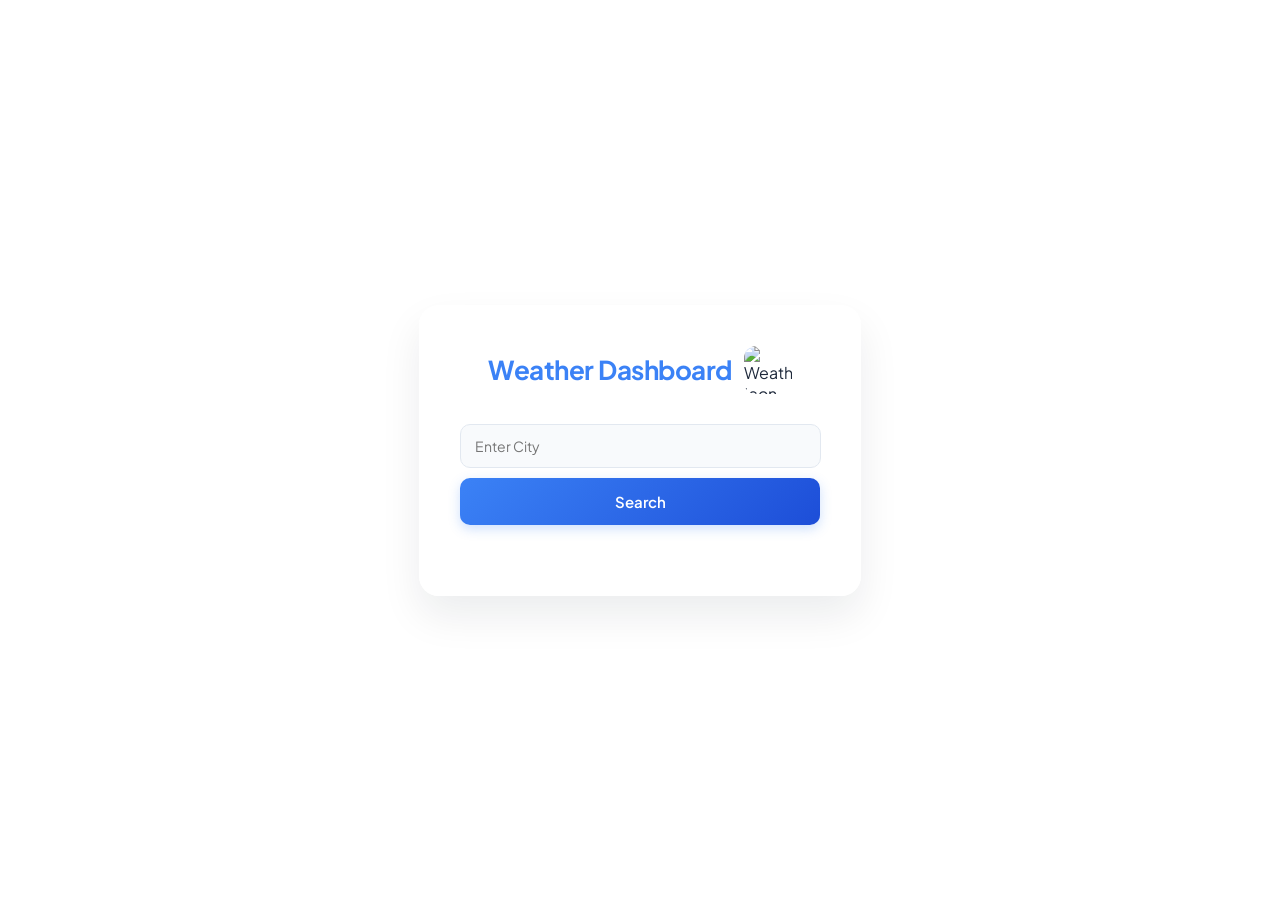
==== project/dashboard.html @ 0641251a "Initial commit" ====
<!DOCTYPE html>
<html lang="en">
<head>
    <meta charset="UTF-8">
    <meta name="viewport" content="width=device-width, initial-scale=1.0">
    <title>Weather Dashboard</title>
    <link rel="stylesheet" href="style.css">
</head>
<body>

    <div class="dashboard-box">
        <div class="header-container">
            <h1>Weather Dashboard</h1>
            <img src="https://i.pinimg.com/originals/f5/f6/1a/f5f61ad8eae60541eae8c61182190db2.jpg" alt="Weather Icon" class="header-icon">
        </div>
        
        <!-- Input section for entering city name -->
        <div class="search-section">
            <input type="text" id="cityInput" placeholder="Enter City">
            <button id="searchButton">Search</button>
        </div>
        
        <!-- Results container where weather info will be shown -->
        <div id="weatherInfo">
            <!-- This will be filled by JavaScript -->
        </div>
    </div>

    <script src="dashboard.js"></script>
</body>
</html>
---- project/style.css ----
@import url('https://fonts.googleapis.com/css2?family=Plus+Jakarta+Sans:wght@400;500;600;700&display=swap');


body {
    font-family: 'Plus Jakarta Sans', sans-serif;
    background-image: url('https://images.wallpapersden.com/image/download/cloudy-mountains-4k_bGZtZWaUmZqaraWkpJRobWllrWdma2U.jpg');
    background-size: cover;
    background-position: center;
    background-repeat: no-repeat;
    background-attachment: fixed;
    color: #1e293b;
    margin: 0;
    padding: 0;
    min-height: 100vh;
    display: flex;
    justify-content: center;
    align-items: center;
}


.login-box, .dashboard-box {
    background-color: rgba(255, 255, 255, 0.95);
    border: 1px solid rgba(255, 255, 255, 0.8);
    border-radius: 20px; /* Highly rounded corners */
    padding: 40px;
    width: 360px;
    box-shadow: 0 20px 40px rgba(15, 23, 42, 0.08); /* Soft dark shadow */
    backdrop-filter: blur(10px);
}


/* Container for header image + text */
.header-container {
    display: flex;
    align-items: center;
    justify-content: center;
    margin-bottom: 30px;
    gap: 12px;
}

/* Icon next to header */
.header-icon {
    width: 48px;
    height: 48px;
    object-fit: cover;
    border-radius: 12px;
}

/* Color for headings */
h1 {
    color: #3b82f6; /* Beautiful light blue/indigo heading */
    margin: 0;
    font-size: 26px;
    font-weight: 700;
    letter-spacing: -0.5px;
}


.form-group {
    margin-bottom: 20px;
}

label {
    display: block;
    margin-bottom: 8px;
    font-weight: 600;
    font-size: 13px;
    color: #64748b;
    text-transform: uppercase;
    letter-spacing: 0.5px;
}

input {
    width: 92%;
    padding: 12px 14px;
    border: 1.5px solid #e2e8f0;
    border-radius: 10px;
    font-family: inherit;
    font-size: 14px;
    color: #0f172a;
    background-color: #f8fafc;
    transition: all 0.25s ease;
}


input:focus {
    border-color: #3b82f6;
    background-color: #ffffff;
    outline: none;
    box-shadow: 0 0 0 4px rgba(59, 130, 246, 0.15);
}


button {
    background: linear-gradient(135deg, #3b82f6 0%, #1d4ed8 100%);
    color: white;
    border: none;
    border-radius: 10px;
    padding: 14px;
    width: 100%;
    cursor: pointer;
    font-family: inherit;
    font-size: 15px;
    font-weight: 600;
    margin-top: 10px;
    box-shadow: 0 4px 12px rgba(59, 130, 246, 0.25);
    transition: all 0.25s ease;
}

button:hover {
    transform: translateY(-1px);
    box-shadow: 0 6px 20px rgba(59, 130, 246, 0.35);
}

button:active {
    transform: translateY(0);
}


#errorText {
    color: #ef4444; 
    font-weight: 600;
    margin-top: 15px;
    text-align: center;
    font-size: 14px;
}

.search-section {
    margin-bottom: 25px;
}


#weatherInfo {
    margin-top: 25px;
    padding-top: 5px;
}


.weather-item {
    display: flex;
    justify-content: space-between;
    align-items: center;
    padding: 14px 0;
    border-bottom: 1px solid #f1f5f9;
}

.weather-item:last-child {
    border-bottom: none;
}

.weather-label {
    font-weight: 500;
    color: #64748b;
    font-size: 14px;
}

.weather-value {
    color: #0f172a;
    font-weight: 600;
    font-size: 14px;
}
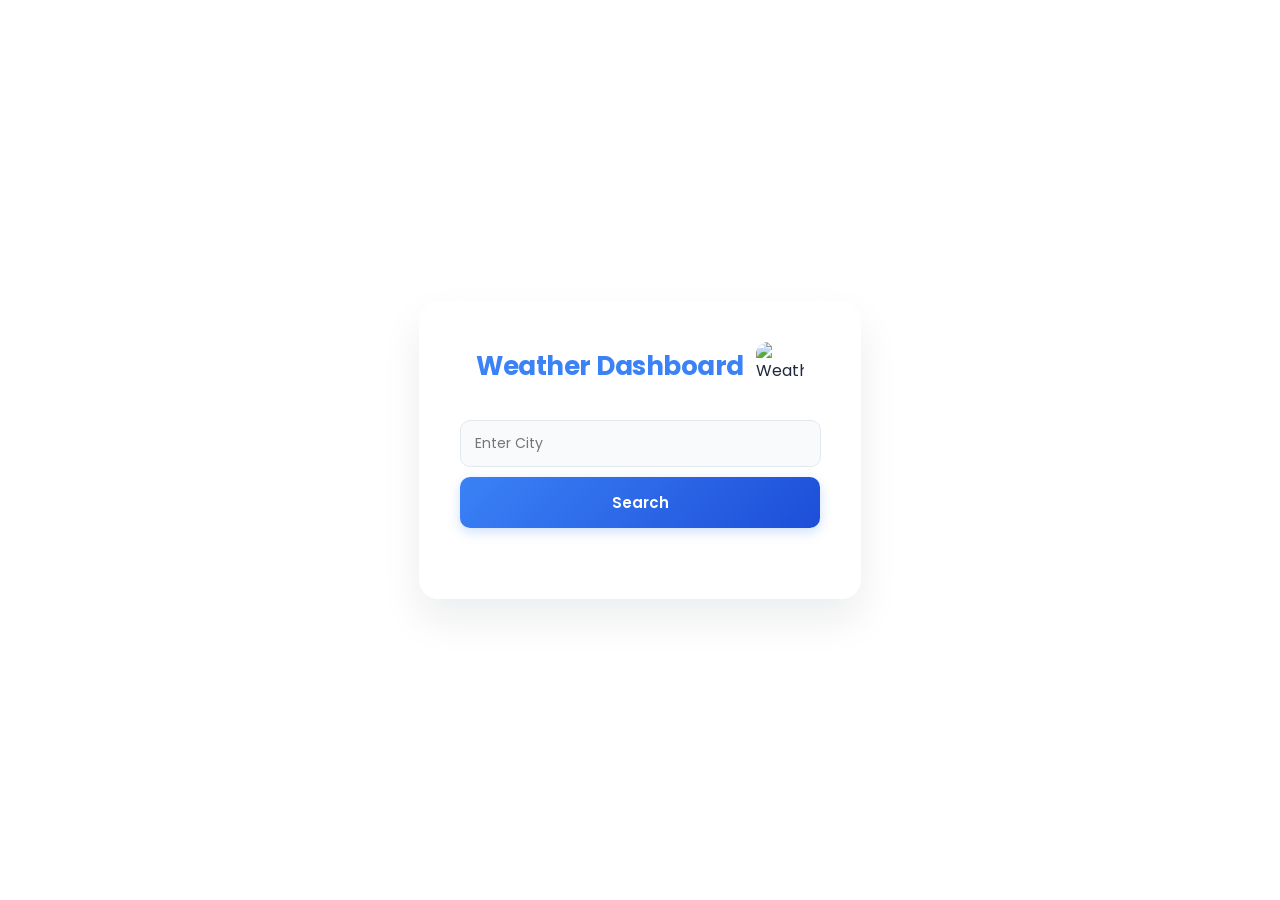
==== commit 211331fb: "final commit" ====
--- a/project/dashboard.html
+++ b/project/dashboard.html
@@ -6,7 +6,7 @@
     <title>Weather Dashboard</title>
     <link rel="stylesheet" href="style.css">
 </head>
-<body>
+<body class="admin-page">
 
     <div class="dashboard-box">
         <div class="header-container">
@@ -20,12 +20,13 @@
             <button id="searchButton">Search</button>
         </div>
         
-        <!-- Results container where weather info will be shown -->
+       
         <div id="weatherInfo">
-            <!-- This will be filled by JavaScript -->
+           
         </div>
     </div>
 
+    <script src="config.js"></script>
     <script src="dashboard.js"></script>
 </body>
 </html>
--- a/project/style.css
+++ b/project/style.css
@@ -1,8 +1,8 @@
-@import url('https://fonts.googleapis.com/css2?family=Plus+Jakarta+Sans:wght@400;500;600;700&display=swap');
+@import url('https://fonts.googleapis.com/css2?family=Poppins:wght@400;500;600;700&display=swap');
 
 
 body {
-    font-family: 'Plus Jakarta Sans', sans-serif;
+    font-family: 'Poppins', sans-serif;
     background-image: url('https://images.wallpapersden.com/image/download/cloudy-mountains-4k_bGZtZWaUmZqaraWkpJRobWllrWdma2U.jpg');
     background-size: cover;
     background-position: center;
@@ -18,18 +18,19 @@
 }
 
 
+
 .login-box, .dashboard-box {
     background-color: rgba(255, 255, 255, 0.95);
     border: 1px solid rgba(255, 255, 255, 0.8);
-    border-radius: 20px; /* Highly rounded corners */
+    border-radius: 20px; 
     padding: 40px;
     width: 360px;
-    box-shadow: 0 20px 40px rgba(15, 23, 42, 0.08); /* Soft dark shadow */
+    box-shadow: 0 20px 40px rgba(15, 23, 42, 0.08);
     backdrop-filter: blur(10px);
 }
 
 
-/* Container for header image + text */
+
 .header-container {
     display: flex;
     align-items: center;
@@ -38,7 +39,6 @@
     gap: 12px;
 }
 
-/* Icon next to header */
 .header-icon {
     width: 48px;
     height: 48px;
@@ -46,9 +46,9 @@
     border-radius: 12px;
 }
 
-/* Color for headings */
+
 h1 {
-    color: #3b82f6; /* Beautiful light blue/indigo heading */
+    color: #3b82f6;
     margin: 0;
     font-size: 26px;
     font-weight: 700;
@@ -126,7 +126,7 @@
 }
 
 .search-section {
-    margin-bottom: 25px;
+    margin-bottom: 20px;
 }
 
 
